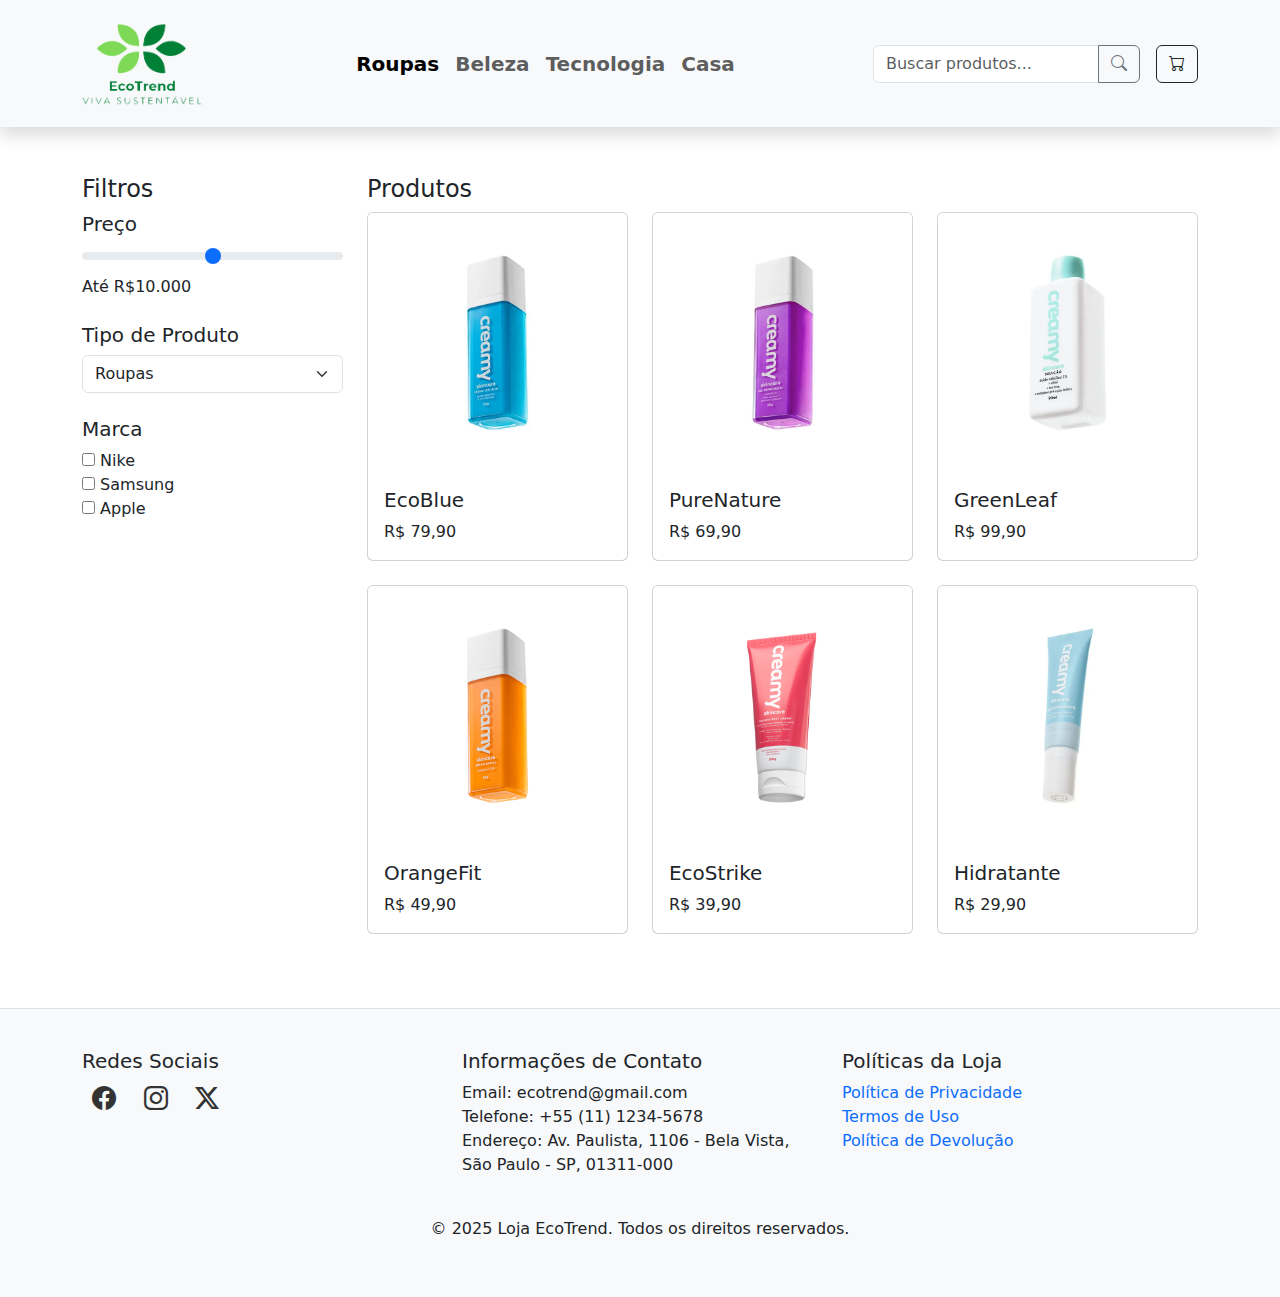
==== beleza.html @ 055e0ad7 "beleza e tec adicionado" ====
<!DOCTYPE html>
<html lang="en">
    <!DOCTYPE html>
    <html lang="pt-BR">
        <head>
            <meta charset="UTF-8">
            <meta name="viewport"
                content="width=device-width, initial-scale=1.0">
            <title>EcoTrend</title>
            <link rel="icon" href="./src/assets/logo2.png" type="image/x-icon">
            <link rel="stylesheet"
                href="bootstrap-5.3.3-dist/css/bootstrap.min.css">
            <link rel="stylesheet"
                href="https://cdn.jsdelivr.net/npm/bootstrap-icons/font/bootstrap-icons.css">
            <link rel="stylesheet" href="./src/css/beleza.css">

        </head>
        <body>
            <nav class="navbar navbar-expand-lg bg-light py-3 shadow">
                <div class="container">

                    <a class="navbar-brand" href="./index.html">
                        <img src="./src/assets/logo1.png" alt="Logo"
                            width="120">
                    </a>

                    <div
                        class="collapse navbar-collapse justify-content-center d-none d-lg-flex"
                        id="navbarNav">
                        <ul class="navbar-nav fs-5">
                            <li class="nav-item">
                                <a class="nav-link active fw-bold"
                                    href="./roupas.html">Roupas</a>
                            </li>
                            <li class="nav-item">
                                <a class="nav-link fw-bold" href="#">Beleza</a>
                            </li>
                            <li class="nav-item">
                                <a class="nav-link fw-bold"
                                    href="#">Tecnologia</a>
                            </li>
                            <li class="nav-item">
                                <a class="nav-link fw-bold" href="#">Casa</a>
                            </li>
                        </ul>
                    </div>

                    <div class="d-flex ms-auto">
                        <div class="input-group me-3">
                            <input type="text" class="form-control"
                                placeholder="Buscar produtos...">
                            <button class="btn btn-outline-secondary"
                                type="button">
                                <i class="bi bi-search"></i>
                            </button>
                        </div>
                        <a href="#" class="btn btn-outline-dark">
                            <i class="bi bi-cart"></i>
                        </a>
                    </div>
                </div>
            </nav>

            <div class="container mt-5">
                <div class="row">
                    <!-- Filtro Lateral -->
                    <div class="col-md-3">
                        <h4>Filtros</h4>

                        <!-- Filtro por Preço -->
                        <div class="mb-4">
                            <h5>Preço</h5>
                            <input type="range" class="form-range" id="preco"
                                min="0" max="1000" step="10">
                            <label for="preco">Até R$10.000</label>
                        </div>

                        <!-- Filtro por Tipo de Produto -->
                        <div class="mb-4">
                            <h5>Tipo de Produto</h5>
                            <select class="form-select">
                                <option value="1">Roupas</option>
                                <option value="2">Beleza</option>
                                <option value="3">Tecnologia</option>
                                <option value="4">Casa</option>
                            </select>
                        </div>

                        <!-- Filtro por Marca -->
                        <div class="mb-4">
                            <h5>Marca</h5>
                            <div>
                                <input type="checkbox" id="marca1"> <label
                                    for="marca1">Nike</label>
                            </div>
                            <div>
                                <input type="checkbox" id="marca2"> <label
                                    for="marca2">Samsung</label>
                            </div>
                            <div>
                                <input type="checkbox" id="marca3"> <label
                                    for="marca3">Apple</label>
                            </div>
                        </div>
                    </div>

                    <!-- Resultados dos Produtos -->
                    <div class="col-md-9">
                        <h4>Produtos</h4>
                        <div class="row">
                            <div class="col-12 col-md-4 mb-4">
                                <div class="card">
                                    <img src="./src/assets/beleza1.webp"
                                        class="card-img-top" alt="Produto 1">
                                    <div class="card-body">
                                        <h5 class="card-title">EcoBlue</h5>
                                        <p class="card-text">R$ 79,90</p>
                                    </div>
                                </div>
                            </div>

                            <div class="col-12 col-md-4 mb-4">
                                <div class="card">
                                    <img src="./src/assets/beleza2.webp"
                                        class="card-img-top" alt="Produto 2">
                                    <div class="card-body">
                                        <h5 class="card-title">PureNature</h5>
                                        <p class="card-text">R$ 69,90</p>
                                    </div>
                                </div>
                            </div>

                            <div class="col-12 col-md-4 mb-4">
                                <div class="card">
                                    <img src="./src/assets/beleza3.webp"
                                        class="card-img-top" alt="Produto 3">
                                    <div class="card-body">
                                        <h5 class="card-title">GreenLeaf</h5>
                                        <p class="card-text">R$ 99,90</p>
                                    </div>
                                </div>
                            </div>
                        </div>
                        <div class="row">
                            <div class="col-12 col-md-4 mb-4">
                                <div class="card">
                                    <img src="./src/assets/beleza4.png"
                                        class="card-img-top" alt="Produto ">
                                    <div class="card-body">
                                        <h5 class="card-title">OrangeFit</h5>
                                        <p class="card-text">R$ 49,90</p>
                                    </div>
                                </div>
                            </div>

                            <div class="col-12 col-md-4 mb-4">
                                <div class="card">
                                    <img src="./src/assets/beleza5.png"
                                        class="card-img-top" alt="Produto 2">
                                    <div class="card-body">
                                        <h5 class="card-title">EcoStrike</h5>
                                        <p class="card-text"> R$ 39,90</p>
                                    </div>
                                </div>
                            </div>

                            <div class="col-12 col-md-4 mb-4">
                                <div class="card">
                                    <img src="./src/assets/beleza6.webp"
                                        class="card-img-top" alt="Produto 3">
                                    <div class="card-body">
                                        <h5 class="card-title">Hidratante</h5>
                                        <p class="card-text">R$ 29,90</p>
                                    </div>
                                </div>
                            </div>
                        </div>
                    </div>
                </div>
            </div>

            <footer class="footer">
                <div class="container">
                    <div class="row">
              
                        <div class="col-12 col-md-4 mb-4">
                            <h5>Redes Sociais</h5>
                            <div class="social-icons">
                                <a href="https://facebook.com" target="_blank" aria-label="Facebook">
                                  <i class="bi bi-facebook"></i>
                                </a>
                                <a href="https://instagram.com" target="_blank" aria-label="Instagram">
                                  <i class="bi bi-instagram"></i>
                                </a>
                                <a href="https://twitter.com" target="_blank" aria-label="Twitter">
                                  <i class="bi bi-twitter-x"></i>
                                </a>
                            </div>
                        </div>
              
                        <div class="col-12 col-md-4 mb-4">
                            <h5>Informações de Contato</h5>
                            <ul class="list-unstyled">
                                <li>Email: ecotrend@gmail.com</li>
                                <li>Telefone: +55 (11) 1234-5678</li>
                                <li>Endereço: Av. Paulista, 1106 - Bela Vista, São Paulo - SP, 01311-000</li>
                            </ul>
                        </div>
              
                        <div class="col-12 col-md-4 mb-4">
                            <h5>Políticas da Loja</h5>
                            <ul class="list-unstyled">
                                <li><a href="/politica-de-privacidade" class="text-decoration-none">Política de Privacidade</a></li>
                                <li><a href="/termos-de-uso" class="text-decoration-none">Termos de Uso</a></li>
                                <li><a href="/politica-de-devolucao" class="text-decoration-none">Política de Devolução</a></li>
                            </ul>
                        </div>
                    </div>
                    <div class="row">
                        <div class="col-12 text-center">
                            <p>&copy; 2025 Loja EcoTrend. Todos os direitos reservados.</p>
                        </div>
                    </div>
                </div>
              </footer>

            <script
                src="https://cdn.jsdelivr.net/npm/bootstrap@5.3.0/dist/js/bootstrap.bundle.min.js"></script>
        </body>
    </html>
---- src/css/beleza.css ----
.carousel-item img {
    width: 100%;
    height: 700px; /* Define uma altura fixa */
    object-fit: cover; /* Faz com que a imagem cubra o espaço sem distorcer */
}

.carousel-caption h5, .carousel-caption p {
    color: black; /* Definindo o texto como preto */
}

.card {
    cursor: pointer;
    transition: transform 0.2s ease-in-out;
}

.footer {
    background-color: #f8f9fa;
    padding: 40px 0;
    margin-top: 50px;
    border-top: 1px solid #e1e1e1;
}
.footer .social-icons a {
    margin: 0 10px;
    font-size: 24px;
    color: #333;
    text-decoration: none;
}
.footer .social-icons a:hover {
    color: #007bff;
}
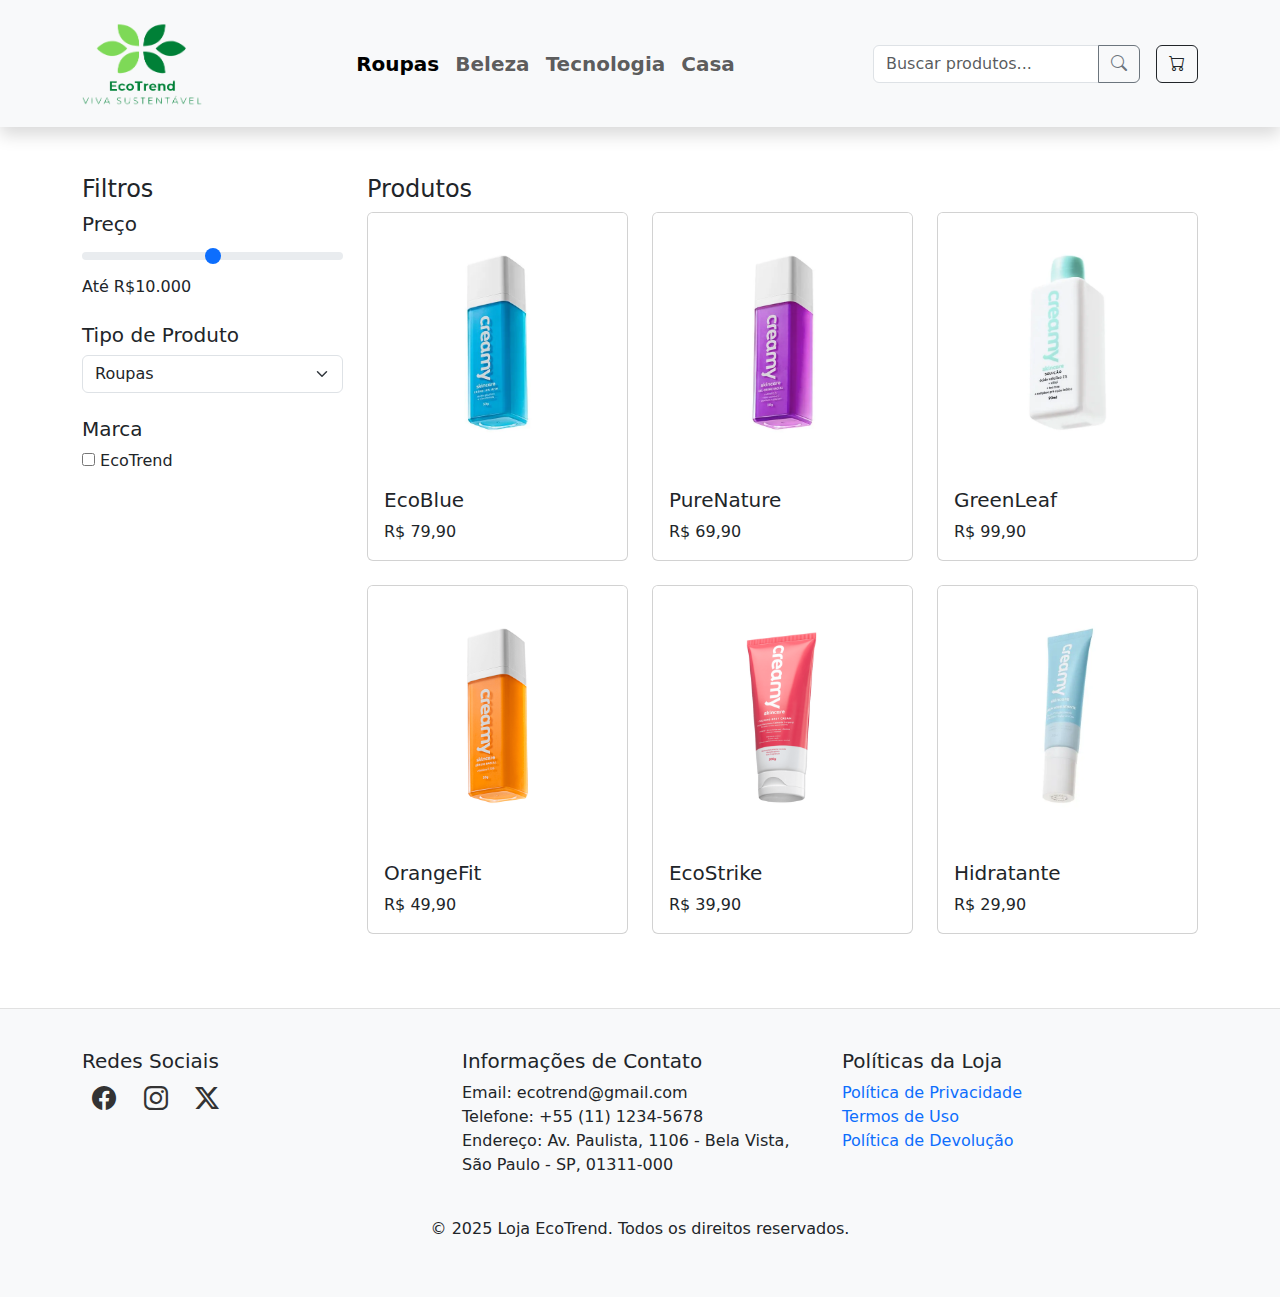
==== commit 0387e483: "enderecos corrigidos" ====
--- a/beleza.html
+++ b/beleza.html
@@ -33,14 +33,14 @@
                                     href="./roupas.html">Roupas</a>
                             </li>
                             <li class="nav-item">
-                                <a class="nav-link fw-bold" href="#">Beleza</a>
+                                <a class="nav-link fw-bold" href="./beleza.html">Beleza</a>
                             </li>
                             <li class="nav-item">
                                 <a class="nav-link fw-bold"
-                                    href="#">Tecnologia</a>
-                            </li>
-                            <li class="nav-item">
-                                <a class="nav-link fw-bold" href="#">Casa</a>
+                                    href="./tecnologia.html">Tecnologia</a>
+                            </li>
+                            <li class="nav-item">
+                                <a class="nav-link fw-bold" href="./casa.html">Casa</a>
                             </li>
                         </ul>
                     </div>
@@ -91,15 +91,7 @@
                             <h5>Marca</h5>
                             <div>
                                 <input type="checkbox" id="marca1"> <label
-                                    for="marca1">Nike</label>
-                            </div>
-                            <div>
-                                <input type="checkbox" id="marca2"> <label
-                                    for="marca2">Samsung</label>
-                            </div>
-                            <div>
-                                <input type="checkbox" id="marca3"> <label
-                                    for="marca3">Apple</label>
+                                    for="marca1">EcoTrend</label>
                             </div>
                         </div>
                     </div>
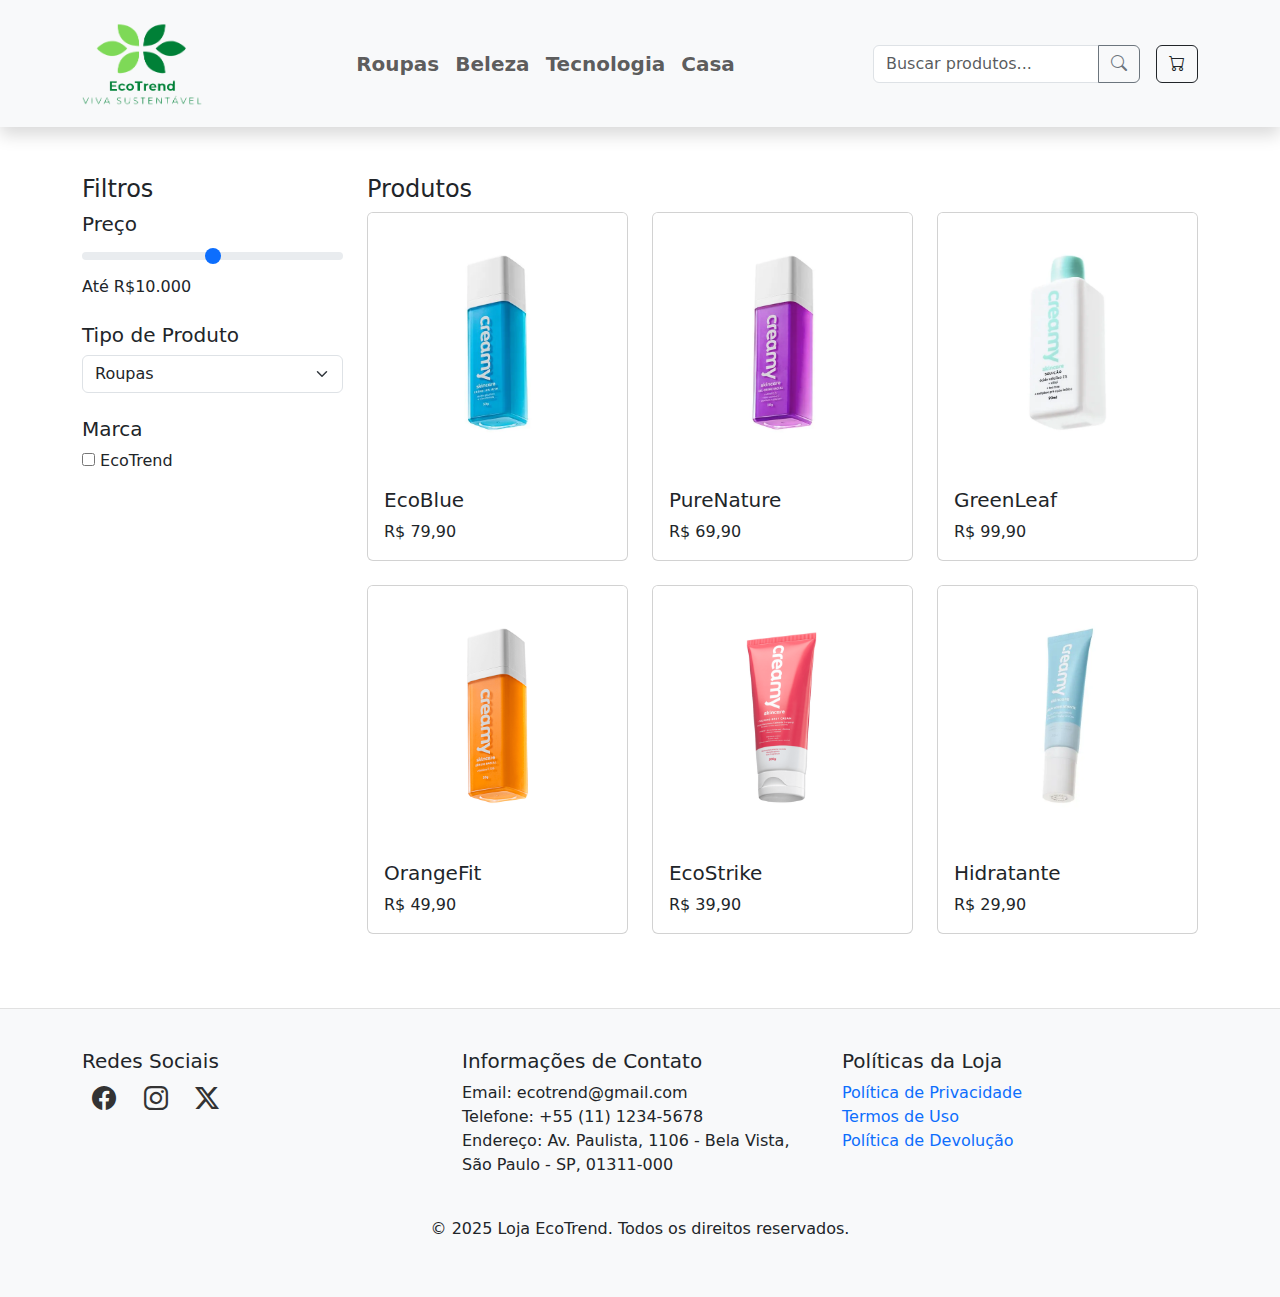
==== commit 6f7fbdeb: "arrumando menu" ====
--- a/beleza.html
+++ b/beleza.html
@@ -29,7 +29,7 @@
                         id="navbarNav">
                         <ul class="navbar-nav fs-5">
                             <li class="nav-item">
-                                <a class="nav-link active fw-bold"
+                                <a class="nav-link fw-bold"
                                     href="./roupas.html">Roupas</a>
                             </li>
                             <li class="nav-item">
@@ -102,8 +102,10 @@
                         <div class="row">
                             <div class="col-12 col-md-4 mb-4">
                                 <div class="card">
-                                    <img src="./src/assets/beleza1.webp"
+                                    <a href="./beleza1.html">
+                                        <img src="./src/assets/beleza1.webp"
                                         class="card-img-top" alt="Produto 1">
+                                    </a>
                                     <div class="card-body">
                                         <h5 class="card-title">EcoBlue</h5>
                                         <p class="card-text">R$ 79,90</p>
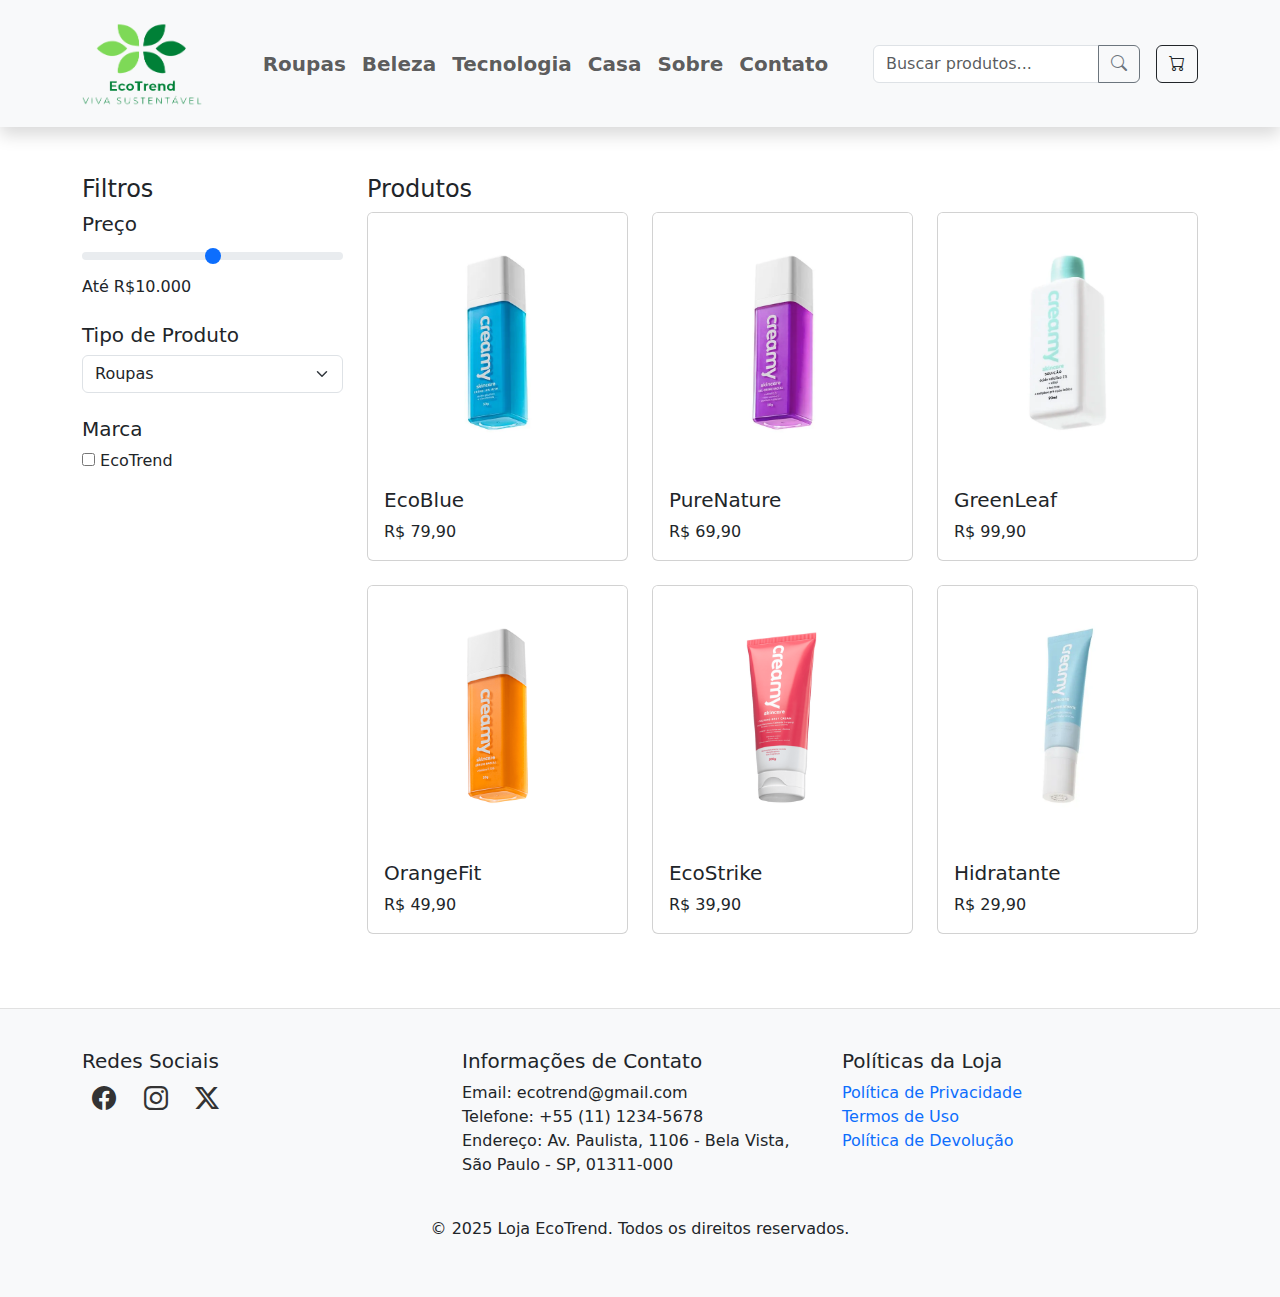
==== commit 78fc5aca: "pagina sobre estilizada e contatos" ====
--- a/beleza.html
+++ b/beleza.html
@@ -41,6 +41,12 @@
                             </li>
                             <li class="nav-item">
                                 <a class="nav-link fw-bold" href="./casa.html">Casa</a>
+                            </li>
+                            <li class="nav-item">
+                                <a class="nav-link fw-bold" href="./sobre.html">Sobre</a>
+                            </li>
+                            <li class="nav-item">
+                                <a class="nav-link fw-bold" href="./contatos.html">Contato</a>
                             </li>
                         </ul>
                     </div>
